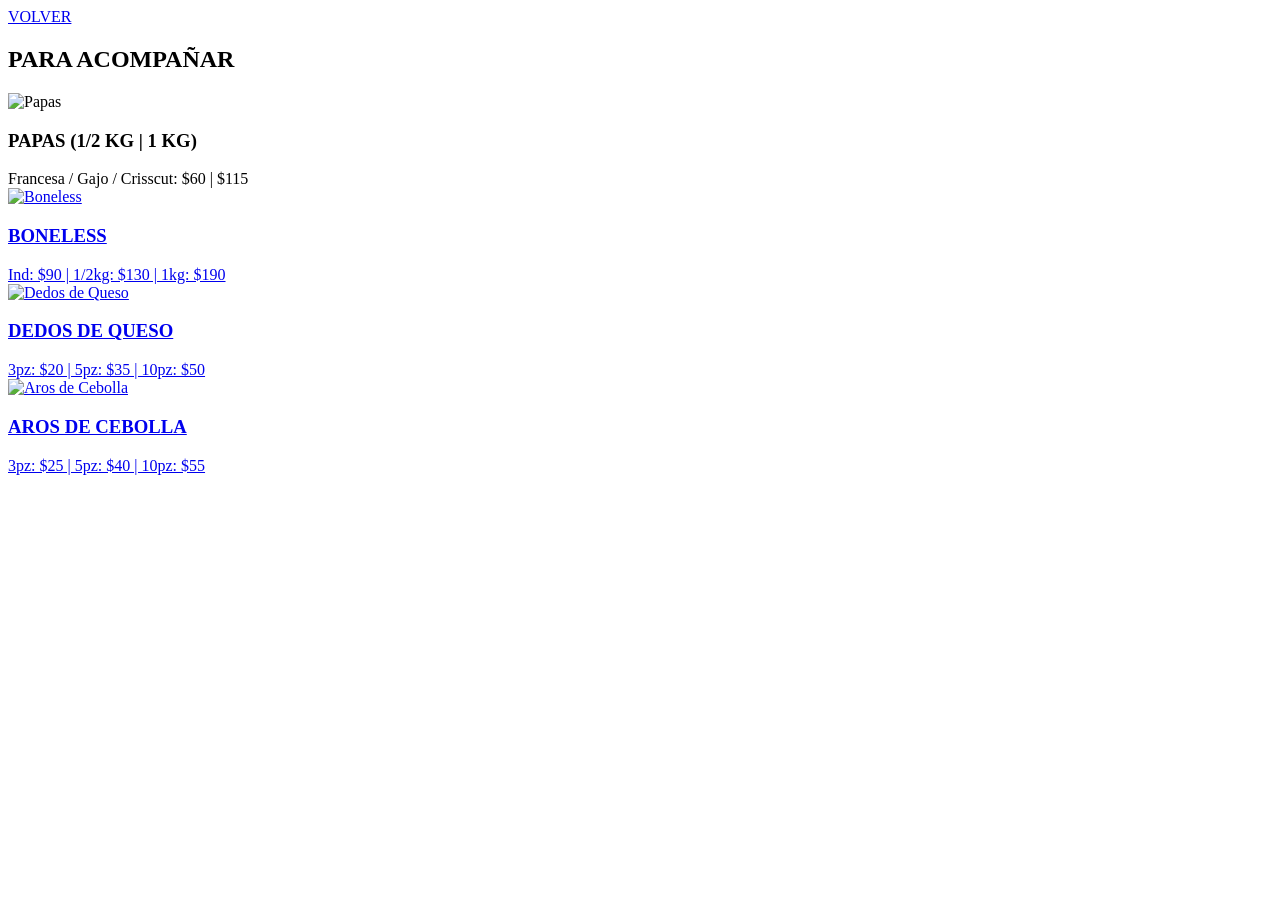
==== menu-adicionales.html @ b7a9790a "Add files via upload" ====
<!DOCTYPE html>
<html lang="es">

<head>
    <meta charset="UTF-8">
    <meta name="viewport" content="width=device-width, initial-scale=1.0, maximum-scale=1.0, user-scalable=no">
    <title>Extras y Snacks | 33:3 Burgers</title>
    <link href="https://fonts.googleapis.com/css2?family=Bangers&family=Montserrat:wght@400;700&display=swap"
        rel="stylesheet">
    <link rel="stylesheet" href="style.css">
</head>

<body class="menu-page">
    <div class="top-bar">
        <a href="index.html" class="back-btn">VOLVER</a>
    </div>

    <h2 class="section-title">PARA ACOMPAÑAR</h2>

    <main class="menu-container">
        <div class="menu-row no-click">
            <div class="row-img-container">
                <img src="francesas.png" alt="Papas">
            </div>
            <div class="row-info">
                <h3>PAPAS (1/2 KG | 1 KG)</h3>
                <span class="price">Francesa / Gajo / Crisscut: $60 | $115</span>
            </div>
        </div>

        <a href="https://wa.me/528126329043?text=Me%20interesa%20una%20orden%20de%20Boneless" class="menu-row">
            <div class="row-img-container">
                <img src="boneless.jpg" alt="Boneless">
            </div>
            <div class="row-info">
                <h3>BONELESS</h3>
                <span class="price">Ind: $90 | 1/2kg: $130 | 1kg: $190</span>
            </div>
        </a>

        <a href="https://wa.me/528126329043?text=Me%20interesa%20Dedos%20de%20Queso" class="menu-row">
            <div class="row-img-container">
                <img src="dedos de queso.jpg" alt="Dedos de Queso">
            </div>
            <div class="row-info">
                <h3>DEDOS DE QUESO</h3>
                <span class="price">3pz: $20 | 5pz: $35 | 10pz: $50</span>
            </div>
        </a>

        <a href="https://wa.me/528126329043?text=Me%20interesa%20Aros%20de%20Cebolla" class="menu-row">
            <div class="row-img-container">
                <img src="aros de cebolla.png" alt="Aros de Cebolla">
            </div>
            <div class="row-info">
                <h3>AROS DE CEBOLLA</h3>
                <span class="price">3pz: $25 | 5pz: $40 | 10pz: $55</span>
            </div>
        </a>
    </main>
</body>

</html>
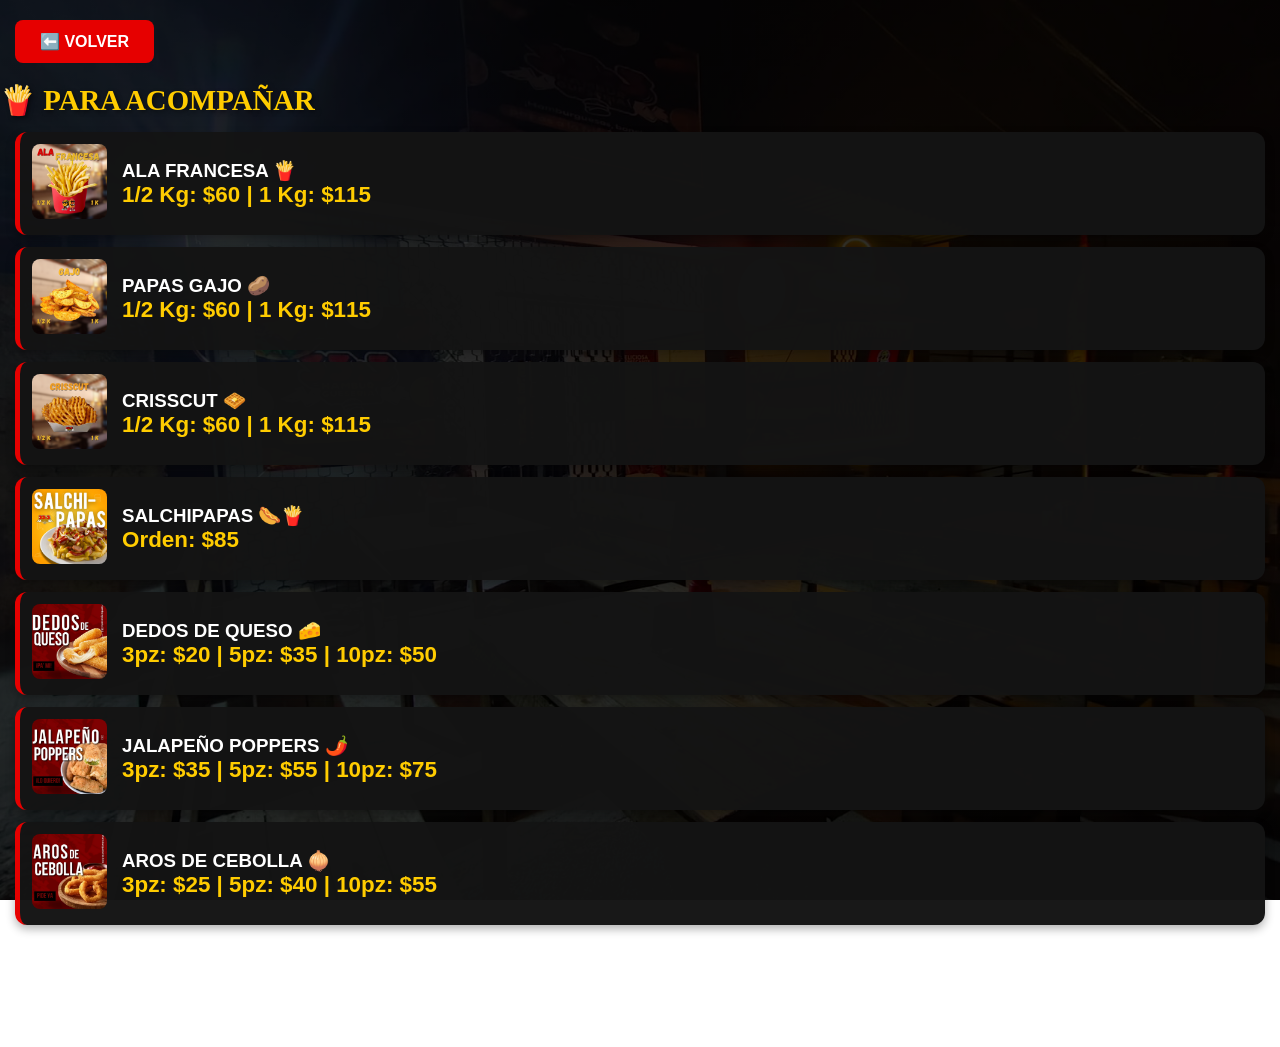
==== commit e834e2e2: "Merge branch 'main' of https://github.com/chrislivegg-eng/hamburgueseria-33-3" ====
--- a/menu-adicionales.html
+++ b/menu-adicionales.html
@@ -12,52 +12,85 @@
 
 <body class="menu-page">
     <div class="top-bar">
-        <a href="index.html" class="back-btn">VOLVER</a>
+        <a href="index.html" class="back-btn">⬅️ VOLVER</a>
     </div>
 
-    <h2 class="section-title">PARA ACOMPAÑAR</h2>
+    <h2 class="section-title">🍟 PARA ACOMPAÑAR</h2>
 
     <main class="menu-container">
-        <div class="menu-row no-click">
+        <a href="https://wa.me/528126329043?text=Me%20interesa%20una%20orden%20de%20Papas%20Francesas" class="menu-row">
             <div class="row-img-container">
-                <img src="francesas.png" alt="Papas">
+                <img src="/galeria/adicionales/francesa.png" alt="Papas Francesas">
             </div>
             <div class="row-info">
-                <h3>PAPAS (1/2 KG | 1 KG)</h3>
-                <span class="price">Francesa / Gajo / Crisscut: $60 | $115</span>
-            </div>
-        </div>
-
-        <a href="https://wa.me/528126329043?text=Me%20interesa%20una%20orden%20de%20Boneless" class="menu-row">
-            <div class="row-img-container">
-                <img src="boneless.jpg" alt="Boneless">
-            </div>
-            <div class="row-info">
-                <h3>BONELESS</h3>
-                <span class="price">Ind: $90 | 1/2kg: $130 | 1kg: $190</span>
+                <h3>ALA FRANCESA 🍟</h3>
+                <span class="price">1/2 Kg: $60 | 1 Kg: $115</span>
             </div>
         </a>
 
-        <a href="https://wa.me/528126329043?text=Me%20interesa%20Dedos%20de%20Queso" class="menu-row">
+        <a href="https://wa.me/528126329043?text=Me%20interesa%20una%20orden%20de%20Papas%20Gajo" class="menu-row">
             <div class="row-img-container">
-                <img src="dedos de queso.jpg" alt="Dedos de Queso">
+                <img src="/galeria/adicionales/gajo.png" alt="Papas Gajo">
             </div>
             <div class="row-info">
-                <h3>DEDOS DE QUESO</h3>
+                <h3>PAPAS GAJO 🥔</h3>
+                <span class="price">1/2 Kg: $60 | 1 Kg: $115</span>
+            </div>
+        </a>
+
+        <a href="https://wa.me/528126329043?text=Me%20interesa%20una%20orden%20de%20Papas%20Crisscut" class="menu-row">
+            <div class="row-img-container">
+                <img src="/galeria/adicionales/crisscut.png" alt="Papas Crisscut">
+            </div>
+            <div class="row-info">
+                <h3>CRISSCUT 🧇</h3>
+                <span class="price">1/2 Kg: $60 | 1 Kg: $115</span>
+            </div>
+        </a>
+
+        <a href="https://wa.me/528126329043?text=Me%20interesa%20una%20orden%20de%20Salchipapas" class="menu-row">
+            <div class="row-img-container">
+                <img src="/galeria/adicionales/salchipapas.png" alt="Salchipapas">
+            </div>
+            <div class="row-info">
+                <h3>SALCHIPAPAS 🌭🍟</h3>
+                <span class="price">Orden: $85</span>
+            </div>
+        </a>
+
+        <a href="https://wa.me/528126329043?text=Me%20interesa%20una%20orden%20de%20Dedos%20de%20Queso"
+            class="menu-row">
+            <div class="row-img-container">
+                <img src="/galeria/adicionales/dedos de queso.png" alt="Dedos de Queso">
+            </div>
+            <div class="row-info">
+                <h3>DEDOS DE QUESO 🧀</h3>
                 <span class="price">3pz: $20 | 5pz: $35 | 10pz: $50</span>
+            </div>
+        </a>
+
+        <a href="https://wa.me/528126329043?text=Me%20interesa%20una%20orden%20de%20Jalapeno%20Poppers"
+            class="menu-row">
+            <div class="row-img-container">
+                <img src="/galeria/adicionales/poppers.png" alt="Jalapeño Poppers">
+            </div>
+            <div class="row-info">
+                <h3>JALAPEÑO POPPERS 🌶️</h3>
+                <span class="price">3pz: $35 | 5pz: $55 | 10pz: $75</span>
             </div>
         </a>
 
         <a href="https://wa.me/528126329043?text=Me%20interesa%20Aros%20de%20Cebolla" class="menu-row">
             <div class="row-img-container">
-                <img src="aros de cebolla.png" alt="Aros de Cebolla">
+                <img src="/galeria/adicionales/aros de cebolla.png" alt="Aros de Cebolla">
             </div>
             <div class="row-info">
-                <h3>AROS DE CEBOLLA</h3>
+                <h3>AROS DE CEBOLLA 🧅</h3>
                 <span class="price">3pz: $25 | 5pz: $40 | 10pz: $55</span>
             </div>
         </a>
     </main>
 </body>
+</body>
 
 </html>
--- a/style.css
+++ b/style.css
@@ -0,0 +1,416 @@
+/* VARIABLES Y BASE */
+:root {
+  --gold: #ffcc00;
+  --red: #e60000;
+  --card-bg: rgba(20, 20, 20, 0.98);
+}
+
+* {
+  box-sizing: border-box;
+  margin: 0;
+  padding: 0;
+}
+
+body {
+  background: linear-gradient(rgba(0, 0, 0, 0.8), rgba(0, 0, 0, 0.8)),
+    url("fondo.jpg");
+  background-size: cover;
+  background-position: center;
+  background-attachment: fixed;
+  color: #fff;
+  font-family: "Montserrat", sans-serif;
+  overflow-x: hidden;
+  padding-bottom: 110px; /* Espacio para el botón de WhatsApp */
+}
+
+/* HEADER Y NAVEGACIÓN */
+.app-header {
+  background: #000;
+  padding: 15px;
+  text-align: center;
+  border-bottom: 3px solid var(--red);
+}
+
+.mini-logo {
+  width: 50px;
+  vertical-align: middle;
+  margin-right: 10px;
+  border-radius: 50%;
+}
+
+.brand-title {
+  font-family: "Bangers", cursive;
+  display: inline-block;
+  font-size: 2.2rem;
+  color: var(--gold);
+  letter-spacing: 1px;
+}
+
+.brand-title span {
+  color: #fff;
+}
+
+.icon-nav {
+  display: flex;
+  justify-content: space-around;
+  background: #111;
+  padding: 12px 0;
+  position: sticky;
+  top: 0;
+  z-index: 1000;
+  box-shadow: 0 4px 10px rgba(0, 0, 0, 0.5);
+}
+
+.nav-btn {
+  color: #fff;
+  text-decoration: none;
+  text-align: center;
+  font-size: 0.75rem;
+  transition: 0.3s;
+}
+
+.nav-btn i {
+  font-size: 1.4rem;
+  color: var(--red);
+  display: block;
+  margin-bottom: 3px;
+}
+
+/* SECCIONES Y CARRUSEL */
+.carousel-section {
+  position: relative; /* Para posicionar la flecha indicadora */
+  padding: 25px 0 10px 15px;
+}
+
+.section-title {
+  font-family: "Bangers", cursive;
+  font-size: 1.8rem;
+  color: var(--gold);
+  margin-bottom: 15px;
+  text-shadow: 2px 2px 4px rgba(0, 0, 0, 0.5);
+}
+
+.carousel-container {
+  display: flex;
+  overflow-x: auto;
+  scroll-snap-type: x mandatory;
+  gap: 15px;
+  padding-bottom: 15px;
+  scrollbar-width: none;
+  scroll-behavior: smooth;
+}
+
+.carousel-container::-webkit-scrollbar {
+  display: none;
+}
+
+/* TARJETAS DE COMIDA */
+.food-card {
+  min-width: 80%;
+  background: var(--card-bg);
+  border-radius: 15px;
+  border: 1px solid #333;
+  text-decoration: none;
+  color: #fff;
+  overflow: hidden;
+  scroll-snap-align: center;
+  transition: transform 0.2s;
+}
+
+.food-card:active {
+  transform: scale(0.98);
+}
+
+.food-card img {
+  width: 100%;
+  height: 200px;
+  object-fit: cover;
+}
+
+.info {
+  padding: 12px;
+  text-align: center;
+}
+
+.info h3 {
+  font-size: 1.1rem;
+  margin-bottom: 5px;
+  text-transform: uppercase;
+}
+
+.price {
+  color: var(--gold);
+  font-size: 1.4rem;
+  font-weight: bold;
+  display: block;
+}
+
+/* TARJETA VER TODAS (DISEÑO NEÓN) */
+.view-all-card {
+  display: flex;
+  flex-direction: column;
+  justify-content: center;
+  align-items: center;
+  background: linear-gradient(145deg, #111, #000);
+  border: 2px solid var(--gold);
+  min-width: 150px;
+  box-shadow: inset 0 0 10px rgba(255, 204, 0, 0.2);
+}
+
+.view-all-card i {
+  font-size: 2.5rem;
+  color: var(--gold);
+  margin-bottom: 10px;
+  text-shadow: 0 0 8px var(--gold);
+}
+
+/* SEÑAL VISUAL (FLECHA ANIMADA) */
+.scroll-indicator {
+  position: absolute;
+  right: 15px;
+  top: 60%;
+  transform: translateY(-50%);
+  background: rgba(255, 204, 0, 0.9);
+  color: #000;
+  width: 35px;
+  height: 35px;
+  border-radius: 50%;
+  display: flex;
+  align-items: center;
+  justify-content: center;
+  z-index: 10;
+  pointer-events: none; /* No interfiere con el tacto */
+  box-shadow: 0 0 12px rgba(0, 0, 0, 0.5);
+  animation: bounceRight 1.5s infinite;
+}
+
+@keyframes bounceRight {
+  0%,
+  100% {
+    transform: translateY(-50%) translateX(0);
+  }
+  50% {
+    transform: translateY(-50%) translateX(8px);
+  }
+}
+
+/* BOTÓN WHATSAPP FIJO */
+.btn-whatsapp-fixed {
+  position: fixed;
+  bottom: 20px;
+  left: 5%;
+  width: 90%;
+  background: #25d366;
+  color: #fff;
+  text-align: center;
+  padding: 16px;
+  border-radius: 50px;
+  font-weight: bold;
+  font-size: 1.1rem;
+  text-decoration: none;
+  z-index: 2000;
+  box-shadow: 0 8px 20px rgba(0, 0, 0, 0.6);
+  display: flex;
+  align-items: center;
+  justify-content: center;
+  gap: 10px;
+}
+
+/* LISTADO VERTICAL (PÁGINAS SECUNDARIAS) */
+.menu-row {
+  display: flex;
+  background: var(--card-bg);
+  margin: 12px 15px;
+  border-radius: 12px;
+  padding: 12px;
+  align-items: center;
+  text-decoration: none;
+  color: #fff;
+  border-left: 5px solid var(--red);
+  box-shadow: 0 4px 10px rgba(0, 0, 0, 0.3);
+}
+
+.menu-row img {
+  width: 75px;
+  height: 75px;
+  object-fit: cover;
+  border-radius: 8px;
+  margin-right: 15px;
+}
+
+.item-details h3 {
+  font-size: 1rem;
+  color: var(--gold);
+  margin-bottom: 3px;
+}
+
+/* MAPA Y OTROS */
+.map-container {
+  width: 92%;
+  margin: 20px auto;
+  height: 250px;
+  border-radius: 15px;
+  overflow: hidden;
+  border: 2px solid #333;
+}
+
+.back-btn {
+  display: inline-block;
+  background: var(--red);
+  color: white !important;
+  padding: 12px 25px;
+  border-radius: 8px;
+  margin: 20px 15px;
+  font-weight: bold;
+  text-decoration: none;
+  transition: 0.3s;
+}
+
+.back-btn:active {
+  transform: scale(0.95);
+}
+
+/* ESTILOS DE LA SECCIÓN MAPA */
+.map-section {
+  padding: 30px 15px;
+  text-align: center;
+}
+
+.map-container {
+  width: 100%;
+  height: 300px;
+  border-radius: 20px;
+  overflow: hidden;
+  border: 3px solid var(--card-bg);
+  box-shadow: 0 10px 25px rgba(0, 0, 0, 0.6);
+  margin-bottom: 15px;
+}
+
+.map-container iframe {
+  width: 100%;
+  height: 100%;
+  border: 0;
+  filter: grayscale(0.2) contrast(1.1); /* Estilo industrial que combina con el fondo */
+}
+
+.address-box {
+  background: var(--card-bg);
+  padding: 15px;
+  border-radius: 15px;
+  border: 1px solid #333;
+}
+
+.address-text {
+  font-size: 0.9rem;
+  color: #ccc;
+  margin-bottom: 12px;
+}
+
+.map-link {
+  display: inline-block;
+  color: var(--gold);
+  text-decoration: none;
+  font-weight: bold;
+  font-size: 0.9rem;
+  border: 2px solid var(--gold);
+  padding: 8px 20px;
+  border-radius: 50px;
+  transition: 0.3s;
+}
+
+.map-link:hover {
+  background: var(--gold);
+  color: #000;
+}
+
+/* PIE DE PÁGINA (FOOTER) */
+.main-footer {
+  background-color: #0a0a0a;
+  padding: 40px 20px 120px 20px; /* El padding inferior evita que el botón de WhatsApp tape el texto */
+  border-top: 1px solid #222;
+  text-align: center;
+}
+
+.footer-content {
+  max-width: 600px;
+  margin: 0 auto;
+}
+
+.footer-logo {
+  width: 60px;
+  filter: grayscale(1);
+  opacity: 0.6;
+  margin-bottom: 20px;
+}
+
+.copyright {
+  font-size: 0.85rem;
+  color: #888;
+  margin-bottom: 10px;
+}
+
+.dev-credit {
+  font-size: 0.75rem;
+  color: #555;
+  text-transform: uppercase;
+  letter-spacing: 1px;
+  margin-bottom: 20px;
+}
+
+.dev-credit strong {
+  color: var(--gold); /* Tu crédito resalta en color oro */
+}
+
+.footer-legal {
+  margin-bottom: 20px;
+}
+
+.footer-legal a {
+  color: #666;
+  text-decoration: none;
+  font-size: 0.75rem;
+  transition: 0.3s;
+}
+
+.footer-legal a:hover {
+  color: var(--white);
+}
+
+.separator {
+  color: #333;
+  margin: 0 10px;
+}
+
+.social-mini {
+  display: flex;
+  justify-content: center;
+  gap: 20px;
+}
+
+.social-mini a {
+  color: #444;
+  font-size: 1.2rem;
+  transition: 0.3s;
+}
+
+.social-mini a:hover {
+  color: var(--red);
+}
+
+/* Estilos para la Galería del Negocio */
+.gallery-item {
+  min-width: 85% !important; /* Un poco más ancha para ver mejor el local */
+  border: 2px solid var(--gold); /* Marco dorado para resaltar */
+}
+
+.gallery-item img {
+  height: 250px !important; /* Fotos más altas para mostrar el ambiente */
+  filter: brightness(
+    0.9
+  ); /* Un toque ligeramente oscuro para que encaje con el sitio */
+  transition: filter 0.3s;
+}
+
+.gallery-item img:hover {
+  filter: brightness(1.1); /* Se ilumina al tocarla */
+}
